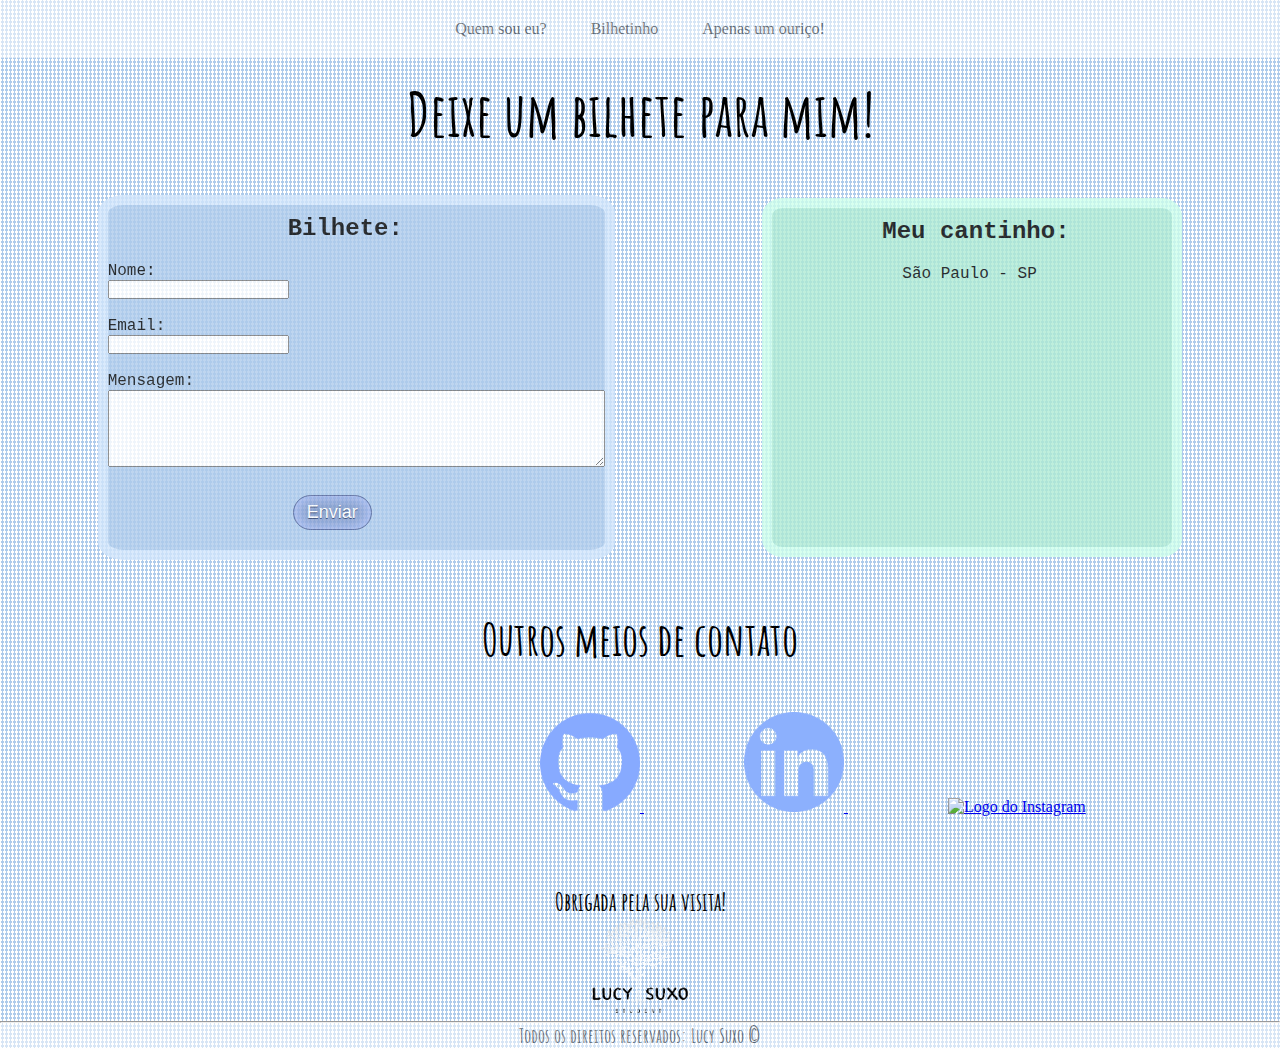
==== contato.html @ 51caf839 "Implementação de todo o estilo do site, utilizando css puro" ====
<!DOCTYPE html>
<html lang="pt-br">
  <head>
    <meta charset="UTF-8" />
    <meta http-equiv="X-UA-Compatible" content="IE=edge" />
    <meta name="viewport" content="width=device-width, initial-scale=1.0" />
    <title>Contato 📬</title>
    <link rel="stylesheet" href="assets/css/style.css" />
  </head>

  <body>
    <div class="body">
      <div class="background-c">
        <ul id="menu-contato">
          <li>
            <a href="index.html"> Quem sou eu? </a>
          </li>

          <li><a href="contato.html"> Bilhetinho </a></li>

          <li><a href="ourico.html"> Apenas um ouriço! </a></li>
        </ul>
        <br />
        <h1 class="tit dis">Deixe um bilhete para mim!</h1>
        <br />
        <div class="container mb-50">
          <div class="message">
            <h2 class="font-ti bi">Bilhete:</h2>
            <form class="font">
              <label for="nome">Nome:</label><br />
              <input type="text" id="nome" />
              <br />
              <br />
              <label for="email">Email:</label><br />
              <input type="email" id="email" />
              <br />
              <br />
              <label for="assunto">Mensagem:</label><br />
              <textarea
                name="assunto"
                id="assunto"
                cols="60"
                rows="5"
              ></textarea>
              <br />
              <br />
              <div id="centralizar">
                <button class="button">Enviar</button>
              </div>
            </form>
          </div>
          <div class="ml-50 maps">
            <h2 class="font-ti can">Meu cantinho:</h2>

            <p class="font can-l">São Paulo - SP</p>

            <iframe
              src="https://www.google.com/maps/embed?pb=!1m18!1m12!1m3!1d467689.7972080137!2d-46.875493618239275!3d-23.68216038517882!2m3!1f0!2f0!3f0!3m2!1i1024!2i768!4f13.1!3m3!1m2!1s0x94ce448183a461d1%3A0x9ba94b08ff335bae!2zU8OjbyBQYXVsbywgU1A!5e0!3m2!1spt-BR!2sbr!4v1666853105978!5m2!1spt-BR!2sbr"
              width="400"
              height="250"
              style="border: 0"
              allowfullscreen=""
              loading="lazy"
              referrerpolicy="no-referrer-when-downgrade"
            ></iframe>
          </div>
        </div>

        <h2 class="subt dis">Outros meios de contato</h2>

        <div>
          <div class="tam">
            <a href="https://github.com/LucySuxo" target="_blank">
              <!--target: abre outra pagina-->
              <img src="assets/img/githu.png" alt="Logo do GitHub" />
            </a>
            <a href="www.linkedin.com/in/lucysuxo" target="_blank">
              <img src="assets/img/linkedi.png" alt="Logo do Linkedin" />
            </a>
            <a href="https://www.instagram.com/l.luccy.y/" target="_blank">
              <img src="assets/img/Instagra.png" alt="Logo do Instagram" />
            </a>
          </div>
        </div>

        <div class="f cen">
          <p class="agrad">Obrigada pela sua visita!</p>
          <img
            src="assets/img/Logo_Lucyy.png"
            width="100"
            height="100"
            alt="Logotipo escrito Lucy Suxo em cor marrom e uma árvore desenhada com circuitos eletrônicos"
          />
        </div>

        <hr />
        <!--tag de separação-->
        <footer class="footer">
          <p>Todos os direitos reservados: Lucy Suxo &copy</p>
        </footer>
      </div>
    </div>
  </body>
</html>
---- assets/css/style.css ----
/*Estilos da página index.html*/
@import url('https://fonts.googleapis.com/css2?family=Amatic+SC:wght@400;700&display=swap');
.center {
  text-align: center; /* centraliza o texto*/
  font-family: 'Amatic SC', cursive;
}

.tit {
  text-align: center;
  font-family: 'Amatic SC', cursive;
  font-size: 60px;
  color: rgb(0, 0, 0);
  font-weight: bold;
}

.subt {
  text-align: center;
  font-family: 'Amatic SC', cursive;
  font-size: 45px;
  color: rgb(0, 0, 0);
  font-weight: bold;
}

.agrad {
  text-align: center;
  font-family: 'Amatic SC', cursive;
  font-size: 25px;
  color: rgb(0, 0, 0);
  font-weight: bold;
}

.cen {
  text-align: center;
}

.footer {
  text-align: center;
  font-family: 'Amatic SC', cursive;
  font-size: 20px;
  color: rgb(0, 0, 0);
  font-weight: bold;
  list-style: none;
  background-color: #ffffff;
  opacity: 0.5;
}

.justify {
  text-align: justify; /* justifica o texto*/
  font-family: 'Amatic SC', cursive;
  font-size: 23px;
  color: rgb(0, 0, 0);
  font-weight: bold;
}

.background-eu {
  background-color: #e5ccbe;
  opacity: 1;
  background-image: linear-gradient(135deg, #cb997e 25%, transparent 25%),
    linear-gradient(225deg, #cb997e 25%, transparent 25%),
    linear-gradient(45deg, #cb997e 25%, transparent 25%),
    linear-gradient(315deg, #cb997e 25%, #e5ccbe 25%);
  background-position: 4px 0, 4px 0, 0 0, 0 0;
  background-size: 4px 4px;
  background-repeat: repeat;
}

.container {
  display: flex; /*a tela vai se flexivel e vai se adaptar ao modelo*/
  flex-flow: row; /* não quebra a linha*/
  justify-content: center; /*descreve o alinhamento do conteiner de caixa flexivel*/
  align-items: center; /*alinhamento*/
}

.b-ft {
  border: 5px solid rgb(255, 255, 255);
  border-radius: 25px;
  margin-right: 30px; /*distancia lado direito*/
}

* {
  margin: 0 auto;
  padding: 0;
  box-sizing: border-box;
}

#menu {
  text-align: center;
  list-style: none; /*O fundo de todo o menu selecionado*/
  padding: 0;
  background-color: #ffffff;
  opacity: 0.5;
}

#menu li {
  display: inline;
}

#menu li a {
  color: rgb(0, 0, 0);
  padding: 20px;
  display: inline-block;
  text-decoration: none;
  transition: background 0.4s;
}

#menu li a:hover {
  background-color: #e5ccbe;
  border: 3px solid #f8edeb;
  border-radius: 10%;
}

.p-30 {
  padding: 30px;
}

.br-50 {
  border-radius: 50%;
}

.mb-50 {
  margin-bottom: 50px;
}

.ml-50 {
  margin-left: 50px;
}

.b-vi {
  border-radius: 25px; /*arrendodar a borda do vídeo*/
}
.f {
  margin-top: 50px; /*espaço na parte superior*/
}

/*Estilos da página contato.html*/

.background-c {
  background-color: #aecbeb;
  opacity: 1;
  background-image: linear-gradient(135deg, #ffffff 25%, transparent 25%),
    linear-gradient(225deg, #ffffff 25%, transparent 25%),
    linear-gradient(45deg, #ffffff 25%, transparent 25%),
    linear-gradient(315deg, #ffffff 25%, #aecbeb 25%);
  background-position: 4px 0, 4px 0, 0 0, 0 0;
  background-size: 4px 4px;
  background-repeat: repeat;
}

#menu-contato {
  text-align: center;
  list-style: none; /*O fundo de todo o menu selecionado*/
  padding: 0;
  background-color: #ffffff;
  opacity: 0.5;
}

#menu-contato li {
  display: inline;
}

#menu-contato li a {
  color: rgb(0, 0, 0);
  padding: 20px;
  display: inline-block;
  text-decoration: none;
  transition: background 0.4s;
}

#menu-contato li a:hover {
  background-color: #aecbeb;
  border: 3px solid #d1e5fc;
  border-radius: 10%;
}

.message {
  background-color: #aecbeb;
  opacity: 0.8;
  border: 10px solid #d1e5fc;
  border-radius: 5%;
}

.button {
  align-items: center;
  box-shadow: inset 0px 0px 15px 3px #b0c3fd;
  background-color: #7892c2;
  border-radius: 18px;
  border: 1px solid #4e6096;
  display: inline-block;
  cursor: pointer;
  color: #ffffff;
  font-family: Arial;
  font-size: 18px;
  padding: 6px 13px;
  text-decoration: none;
  text-shadow: 0px 1px 0px #283966;
}
.button:hover {
  background-color: #476e9e;
}
.button:active {
  position: relative;
  top: 1px;
}

#centralizar {
  margin-top: 5px;
  margin-left: 185px;
  margin-right: 15px;
  margin-bottom: 20px;
}

.maps {
  background-color: #aeebd4;
  opacity: 0.8;
  border: 10px solid #ceffec;
  border-radius: 5%;
}

.font {
  font-family: Courier, monospace;
}

.font-ti {
  font-family: Courier, monospace;
  font-weight: bold;
}

.bi {
  margin-top: 10px;
  margin-bottom: 20px;
  margin-left: 180px;
}

.can {
  margin-top: 10px;
  margin-bottom: 20px;
  margin-left: 110px;
}

.can-l {
  margin-top: 10px;
  margin-bottom: 10px;
  margin-left: 130px;
}

.dis {
  margin-bottom: 25px;
}

.tam img {
  width: 100px;
  height: 100px;
  margin-left: 100px;
}

.tam {
  align-items: center;
  padding: 20px;
  margin-left: 420px;
}
/*Estilos da página ourico.html*/

.background-ourico {
  background-color: #ffebaf;
  opacity: 1;
  background-image: linear-gradient(135deg, #ffffff 25%, transparent 25%),
    linear-gradient(225deg, #ffffff 25%, transparent 25%),
    linear-gradient(45deg, #ffffff 25%, transparent 25%),
    linear-gradient(315deg, #ffffff 25%, #ffebaf 25%);
  background-position: 4px 0, 4px 0, 0 0, 0 0;
  background-size: 4px 4px;
  background-repeat: repeat;
}

#menu-ourico {
  text-align: center;
  list-style: none; /*O fundo de todo o menu selecionado*/
  padding: 0;
  background-color: #ffffff;
  opacity: 0.5;
}

#menu-ourico li {
  display: inline;
}

#menu-ourico li a {
  color: rgb(0, 0, 0);
  padding: 20px;
  display: inline-block;
  text-decoration: none;
  transition: background 0.4s;
}

#menu-ourico li a:hover {
  background-color: #ffebaf;
  border: 3px solid #fdebb5;
  border-radius: 10%;
}

.footer {
  text-align: center;
  font-family: 'Amatic SC', cursive;
  font-size: 20px;
  color: rgb(0, 0, 0);
  font-weight: bold;
  list-style: none;
  background-color: #ffffff;
  opacity: 0.5;
}

.b-ft-o {
  border: 5px solid rgb(255, 255, 255);
  border-radius: 25px; /*arrendodar a borda do vídeo*/
  margin-right: 30px;
}

.cfg {
  -webkit-columns: 40px 2;
  /* Chrome, Safari, Opera */
  -moz-columns: 60px 2;
  /* Firefox */
  columns: 60px 2;
}

.p-60 {
  padding: 60px;
}

header {
  height: 200px;
  display: flex;
  justify-content: center;
  align-items: center;
}

.gallery-container {
  display: flex;
  flex-wrap: wrap;
  justify-content: space-evenly;
  gap: 1vw;
  padding: 0 1vw;
}

.galery-items {
  width: 150px;
  height: 150px;
  border: 10px solid #ffffff;
  box-shadow: 5px 5px 5px #cb997e;
  flex-grow: 1;
  filter: grayscale(100%);
  transition: transform 0.4s linear;
}

.galery-items:hover {
  transform: scale(1.3);
  filter: none;
}

.galery-items img {
  object-fit: cover;
  width: 100%;
  height: 100%;
}
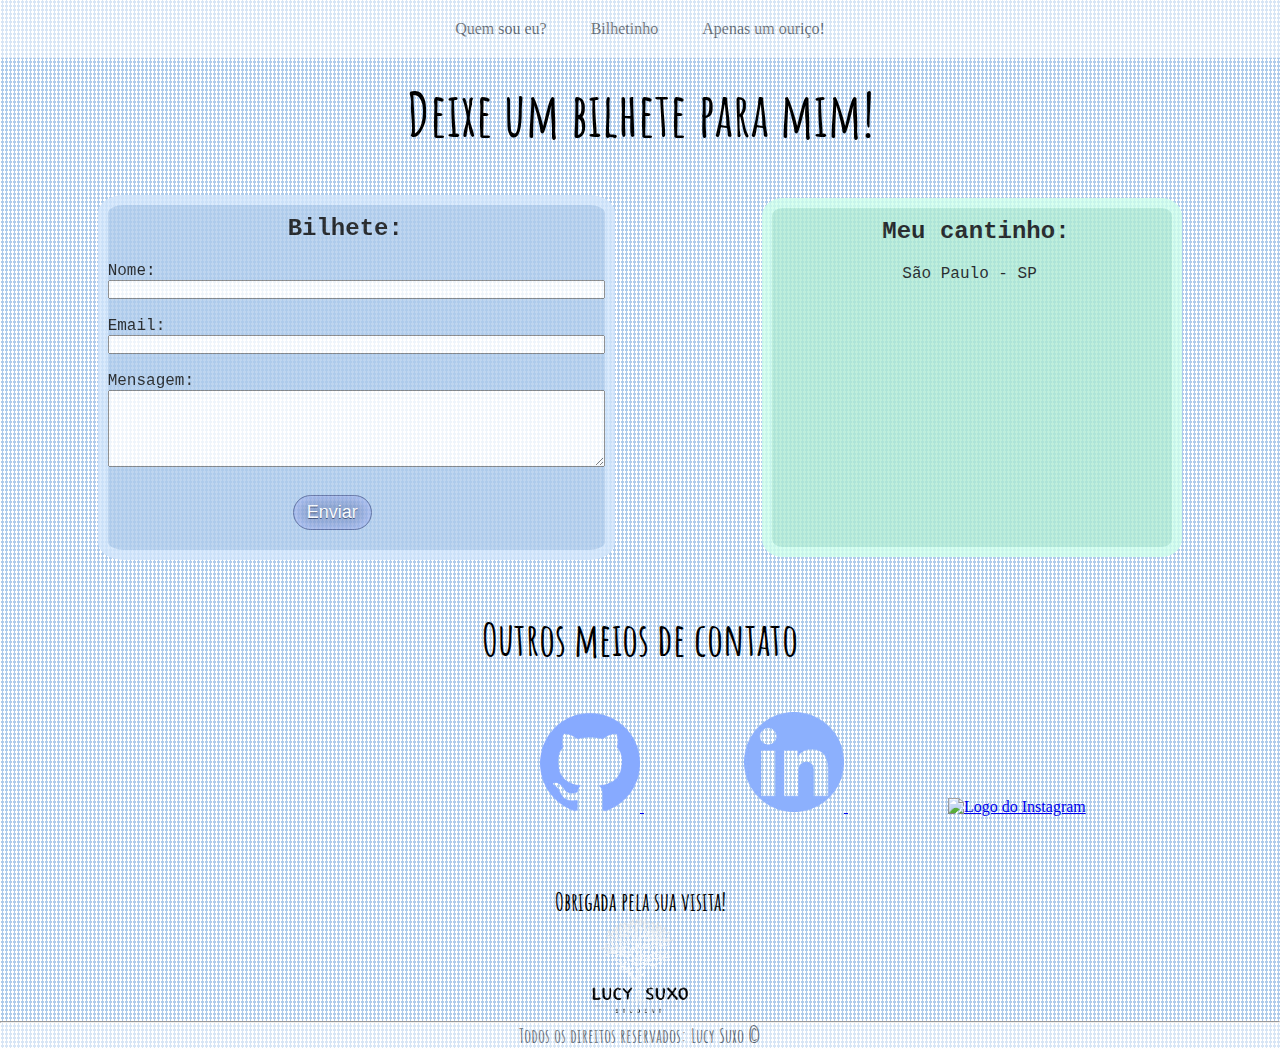
==== commit e7437721: "validações do blog pessoal, utilizando JS" ====
--- a/contato.html
+++ b/contato.html
@@ -28,12 +28,12 @@
             <h2 class="font-ti bi">Bilhete:</h2>
             <form class="font">
               <label for="nome">Nome:</label><br />
-              <input type="text" id="nome" />
-              <br />
+              <input type="text" id="nome" onkeyup="validaNome()" />
+              <div id="txtNome"></div>
               <br />
               <label for="email">Email:</label><br />
-              <input type="email" id="email" />
-              <br />
+              <input type="email" id="email" onkeyup="validaEmail()" />
+              <div id="txtEmail"></div>
               <br />
               <label for="assunto">Mensagem:</label><br />
               <textarea
@@ -41,11 +41,12 @@
                 id="assunto"
                 cols="60"
                 rows="5"
+                onkeyup="validaAssunto()"
               ></textarea>
-              <br />
+              <div id="txtAssunto"></div>
               <br />
               <div id="centralizar">
-                <button class="button">Enviar</button>
+                <button class="button" onclick="enviar()">Enviar</button>
               </div>
             </form>
           </div>
@@ -55,6 +56,7 @@
             <p class="font can-l">São Paulo - SP</p>
 
             <iframe
+              class="b-vi"
               src="https://www.google.com/maps/embed?pb=!1m18!1m12!1m3!1d467689.7972080137!2d-46.875493618239275!3d-23.68216038517882!2m3!1f0!2f0!3f0!3m2!1i1024!2i768!4f13.1!3m3!1m2!1s0x94ce448183a461d1%3A0x9ba94b08ff335bae!2zU8OjbyBQYXVsbywgU1A!5e0!3m2!1spt-BR!2sbr!4v1666853105978!5m2!1spt-BR!2sbr"
               width="400"
               height="250"
@@ -62,6 +64,9 @@
               allowfullscreen=""
               loading="lazy"
               referrerpolicy="no-referrer-when-downgrade"
+              onmousemove="mapaZoom()"
+              onmouseout="mapaNormal()"
+              id="mapa"
             ></iframe>
           </div>
         </div>
@@ -100,5 +105,6 @@
         </footer>
       </div>
     </div>
+    <script src="assets/js/script.js"></script>
   </body>
 </html>
